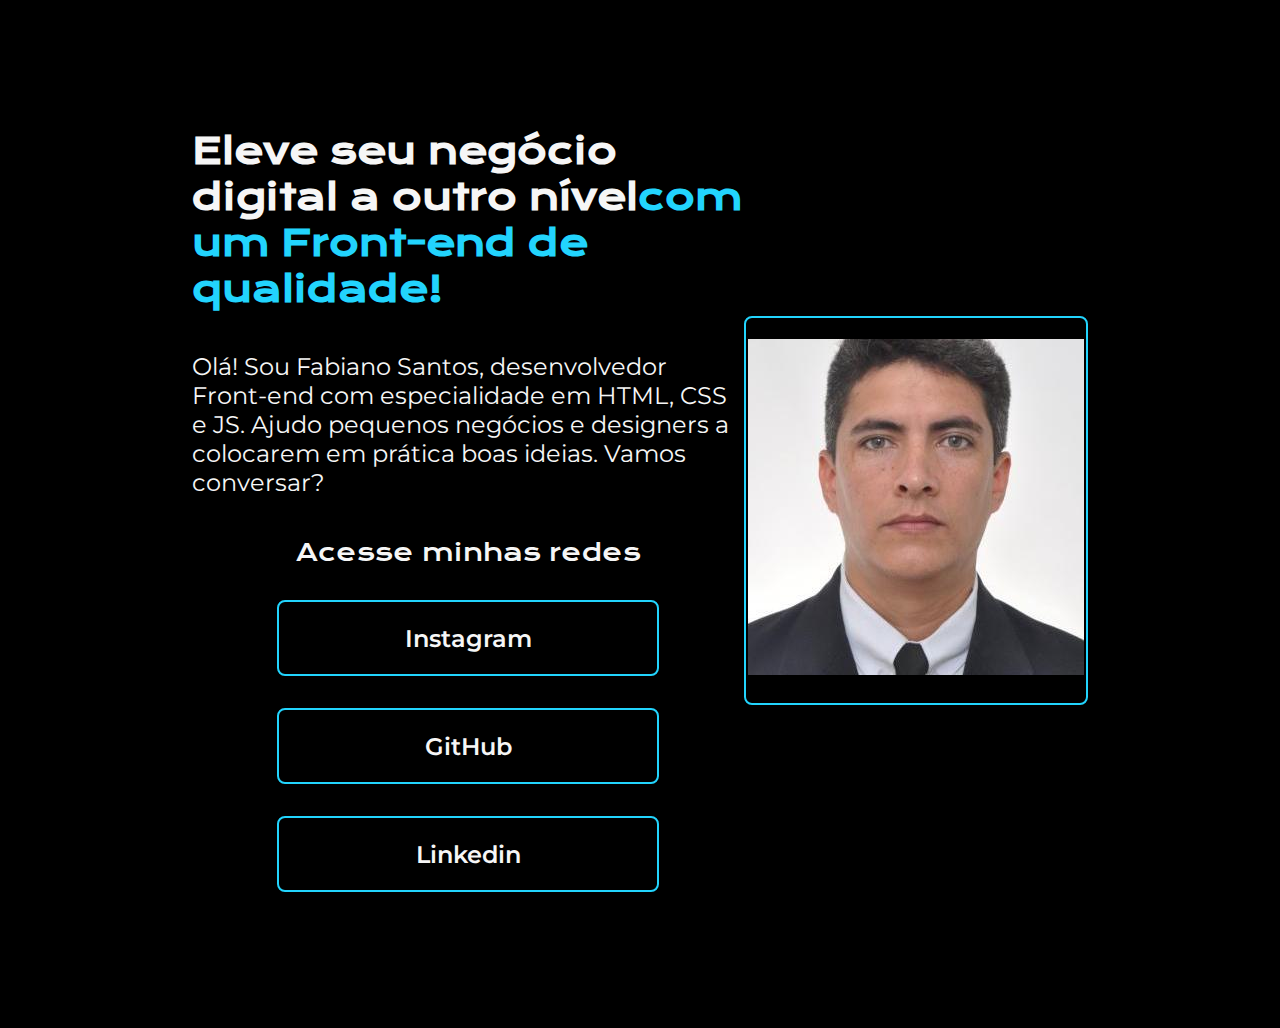
==== index.html @ b11f6f28 "arquivos para o portifolio" ====
<!DOCTYPE html>
<html lang="pt-br">

<head>
    <meta charset="UTF-8">
    <meta http-equiv="X-UA-Compatible" content="IE=edge">
    <meta name="viewport" content="width=device-width, initial-scale=1.0">
    <title>Portifolio</title>
    <link rel="stylesheet" href="style.css">
</head>

<body>
    <header></header>
    <main class="apresentacao">
        <section class="apresentacao__conteudo">
            <h1 class="apresentacao__conteudo__titulo">Eleve seu negócio digital a outro nível<strong 
            class="titulo-destaque">com um Front-end de qualidade!
            </strong></h1>
            <p class="apresentacao__conteudo__texto">Olá! Sou Fabiano Santos, desenvolvedor
            Front-end com especialidade em HTML, 
            CSS e JS. Ajudo pequenos negócios e designers a
            colocarem em prática boas ideias. Vamos
            conversar?</p>
            <div class="apresentacao__links">
                <h2 class="apresentacao__links__subtitulo">Acesse minhas redes</h2>
                <a class="apresentacao__links__link" href="https://www.instagram.com/fabiano100medo/">Instagram</a>
                <a class="apresentacao__links__link" href="https://github.com/Mukito">GitHub</a>
                <a class="apresentacao__links__link" href="https://www.linkedin.com/in/fabiano-santos-014645bb">Linkedin</a>
            </div>
        </section>
        <a class="apresentacao__links__link">
            <img src="Imagem3.jpg" alt="Foto do Fabiano Santos programando">
        </a>
    </main>
    <footer></footer>
</body>

</html>
---- style.css ----
@import url('https://fonts.googleapis.com/css2?family=Krona+One&family=Montserrat:wght@400;600&display=swap');

*{
    margin: 0;
    padding: 0;
}

body{
    height: 100vh;
    box-sizing: border-box;
    background-color: #000000;
    color: #F6F6F6;
}

.titulo-destaque{
    color: #22D4FD;
}

.apresentacao{
    margin: 10% 15%;
    display: flex;
    align-items: center;
    justify-content: space-between;
}
.apresentacao__conteudo{
    width: 615px;
    display: flex;
    flex-direction: column;
    gap: 40px;
}

.apresentacao__conteudo__titulo{
    font-size: 36px;
    font-family: 'Krona One', sans-serif;
}

.apresentacao__conteudo__texto{
    font-size: 24px;
    font-family: 'Montserrat', sans-serif;
}

.apresentacao__links{
    display: flex;
    flex-direction: column;
    justify-content: space-between;
    align-items: center;
    gap: 32px;
}
.apresentacao__links__subtitulo{
    font-family: 'Krona One', sans-serif;
    font-weight: 400;
    font-size: 24px;
}
.apresentacao__links__link{
    /* background-color: #22D4FD; */
    border: 2px solid #22D4FD;
    width: 378px;
    text-align: center;
    border-radius: 8px;
    font-size: 24px;
    font-weight: 600;
    padding: 21.5px 0;
    text-decoration: none;
    color: #F6F6F6;
    font-family: 'Montserrat', sans-serif;
}
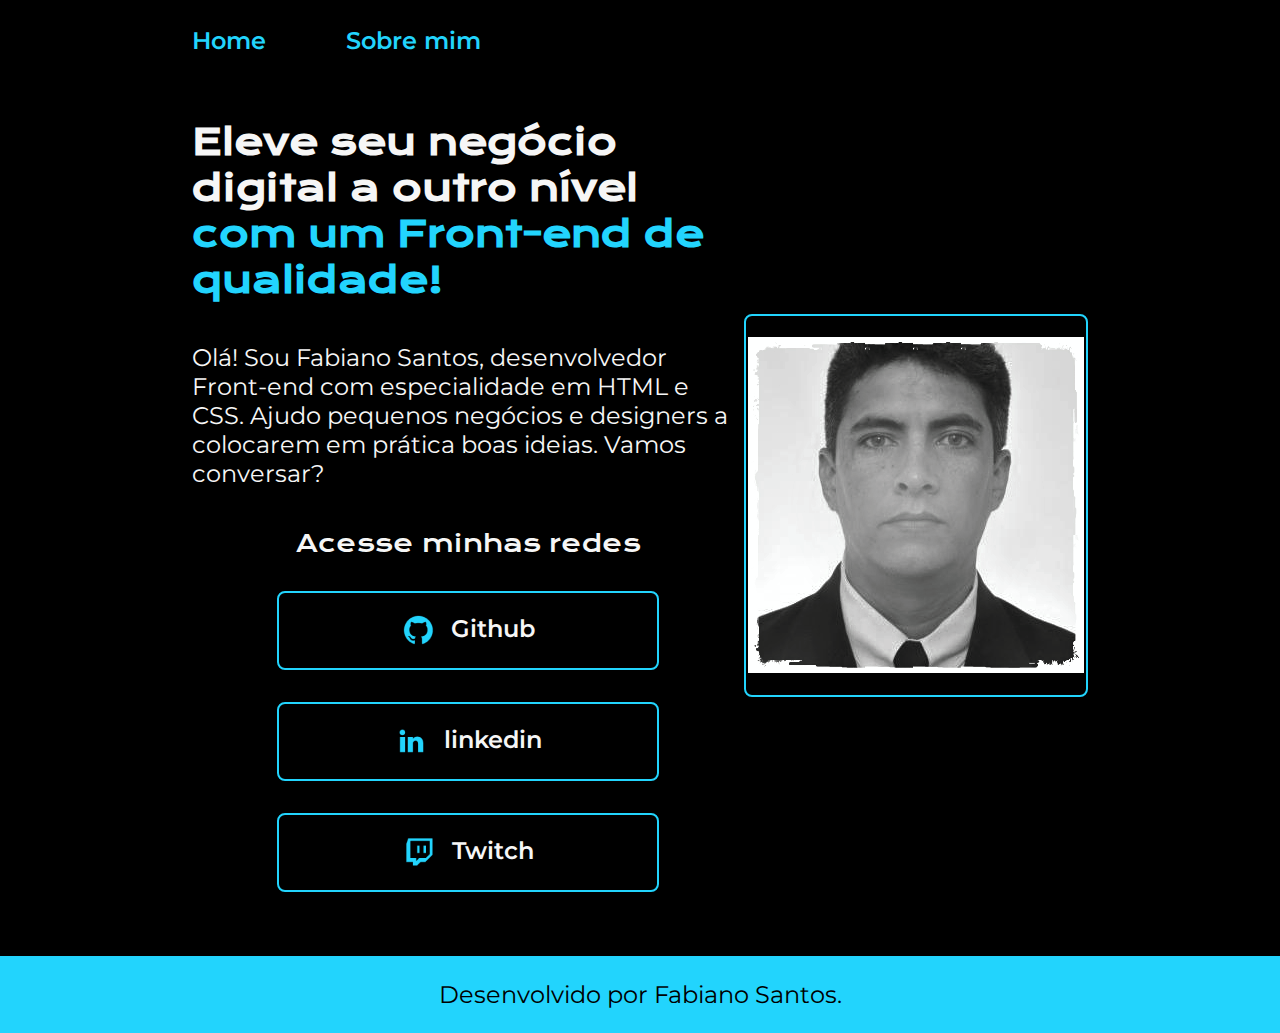
==== commit f1dab4b8: "Up" ====
--- a/index.html
+++ b/index.html
@@ -6,33 +6,49 @@
     <meta http-equiv="X-UA-Compatible" content="IE=edge">
     <meta name="viewport" content="width=device-width, initial-scale=1.0">
     <title>Portifolio</title>
-    <link rel="stylesheet" href="style.css">
+    <link rel="stylesheet" href="./styles/style.css">
 </head>
 
 <body>
-    <header></header>
+    <header class="cabecalho">
+        <nav class="cabecalho__menu">
+            <a class="cabecalho__menu__link" href="index.html">Home</a>
+            <a class="cabecalho__menu__link" href="about.html">Sobre mim</a>
+        </nav>
+    </header>
     <main class="apresentacao">
         <section class="apresentacao__conteudo">
             <h1 class="apresentacao__conteudo__titulo">Eleve seu negócio digital a outro nível<strong 
-            class="titulo-destaque">com um Front-end de qualidade!
+            class="titulo-destaque"> com um Front-end de qualidade!
             </strong></h1>
             <p class="apresentacao__conteudo__texto">Olá! Sou Fabiano Santos, desenvolvedor
-            Front-end com especialidade em HTML, 
-            CSS e JS. Ajudo pequenos negócios e designers a
+            Front-end com especialidade em HTML e
+            CSS. Ajudo pequenos negócios e designers a
             colocarem em prática boas ideias. Vamos
             conversar?</p>
             <div class="apresentacao__links">
                 <h2 class="apresentacao__links__subtitulo">Acesse minhas redes</h2>
-                <a class="apresentacao__links__link" href="https://www.instagram.com/fabiano100medo/">Instagram</a>
-                <a class="apresentacao__links__link" href="https://github.com/Mukito">GitHub</a>
-                <a class="apresentacao__links__link" href="https://www.linkedin.com/in/fabiano-santos-014645bb">Linkedin</a>
+                <a class="apresentacao__links__link" href="https://github.com/Mukito">
+                    <img src="./assets/github.png">
+                    Github
+                </a>
+                <a class="apresentacao__links__link" href="https://www.linkedin.com/in/fabiano-santos-014645bb">
+                    <img src="./assets/linkedin.png">
+                    linkedin
+                </a>
+                <a class="apresentacao__links__link" href="https://www.twitch.tv/mukitobr">
+                    <img src="./assets/twitch.png">
+                    Twitch
+                </a>
             </div>
         </section>
-        <a class="apresentacao__links__link">
-            <img src="Imagem3.jpg" alt="Foto do Fabiano Santos programando">
+        <a class="apresentacao__links__link" href="about.html">
+            <img src="assets/pretoebranco.png" alt="Foto do Fabiano Santos">
         </a>
     </main>
-    <footer></footer>
+    <footer class="rodape">
+        <p>Desenvolvido por Fabiano Santos.</p>
+    </footer>
 </body>
 
 </html>--- a/styles/style.css
+++ b/styles/style.css
@@ -0,0 +1,92 @@
+@import url('https://fonts.googleapis.com/css2?family=Krona+One&family=Montserrat:wght@400;600&display=swap');
+
+*{
+    margin: 0;
+    padding: 0;
+}
+
+body{
+    /* height: 100vh; */
+    box-sizing: border-box;
+    background-color: #000000;
+    color: #F6F6F6;
+}
+.cabecalho{
+    padding: 2% 0% 0% 15%;
+}
+.cabecalho__menu{
+    display: flex;
+    gap: 80px;
+}
+.cabecalho__menu__link{
+    font-family: 'Montserrat', sans-serif;
+    font-size: 24px;
+    font-weight: 600;
+    color: #22D4FD;
+    text-decoration: none;
+}
+.apresentacao{
+    padding: 5% 15%;
+    display: flex;
+    align-items: center;
+    justify-content: space-between;
+}
+.apresentacao__conteudo{
+    width: 615px;
+    display: flex;
+    flex-direction: column;
+    gap: 40px;
+}
+
+.apresentacao__conteudo__titulo{
+    font-size: 36px;
+    font-family: 'Krona One', sans-serif;
+}
+.titulo-destaque{
+    color: #22D4FD;
+}
+.apresentacao__conteudo__texto{
+    font-size: 24px;
+    font-family: 'Montserrat', sans-serif;
+}
+
+.apresentacao__links{
+    display: flex;
+    flex-direction: column;
+    justify-content: space-between;
+    align-items: center;
+    gap: 32px;
+}
+.apresentacao__links__subtitulo{
+    font-family: 'Krona One', sans-serif;
+    font-weight: 400;
+    font-size: 24px;
+}
+.apresentacao__links__link{
+    /* background-color: #22D4FD; */
+    display: flex;
+    justify-content: center;
+    gap: 16px;
+    border: 2px solid #22D4FD;
+    width: 378px;
+    text-align: center;
+    border-radius: 8px;
+    font-size: 24px;
+    font-weight: 600;
+    padding: 21.5px 0;
+    text-decoration: none;
+    color: #F6F6F6;
+    font-family: 'Montserrat', sans-serif;
+}
+.apresentacao__links__link:hover{
+    background-color: #272727;
+}
+.rodape{
+    color: #000000;
+    background-color: #22D4FD;
+    padding: 24px;
+    text-align: center;
+    font-family: 'Montserrat', sans-serif;
+    font-size: 24px;
+    font-weight: 400;
+}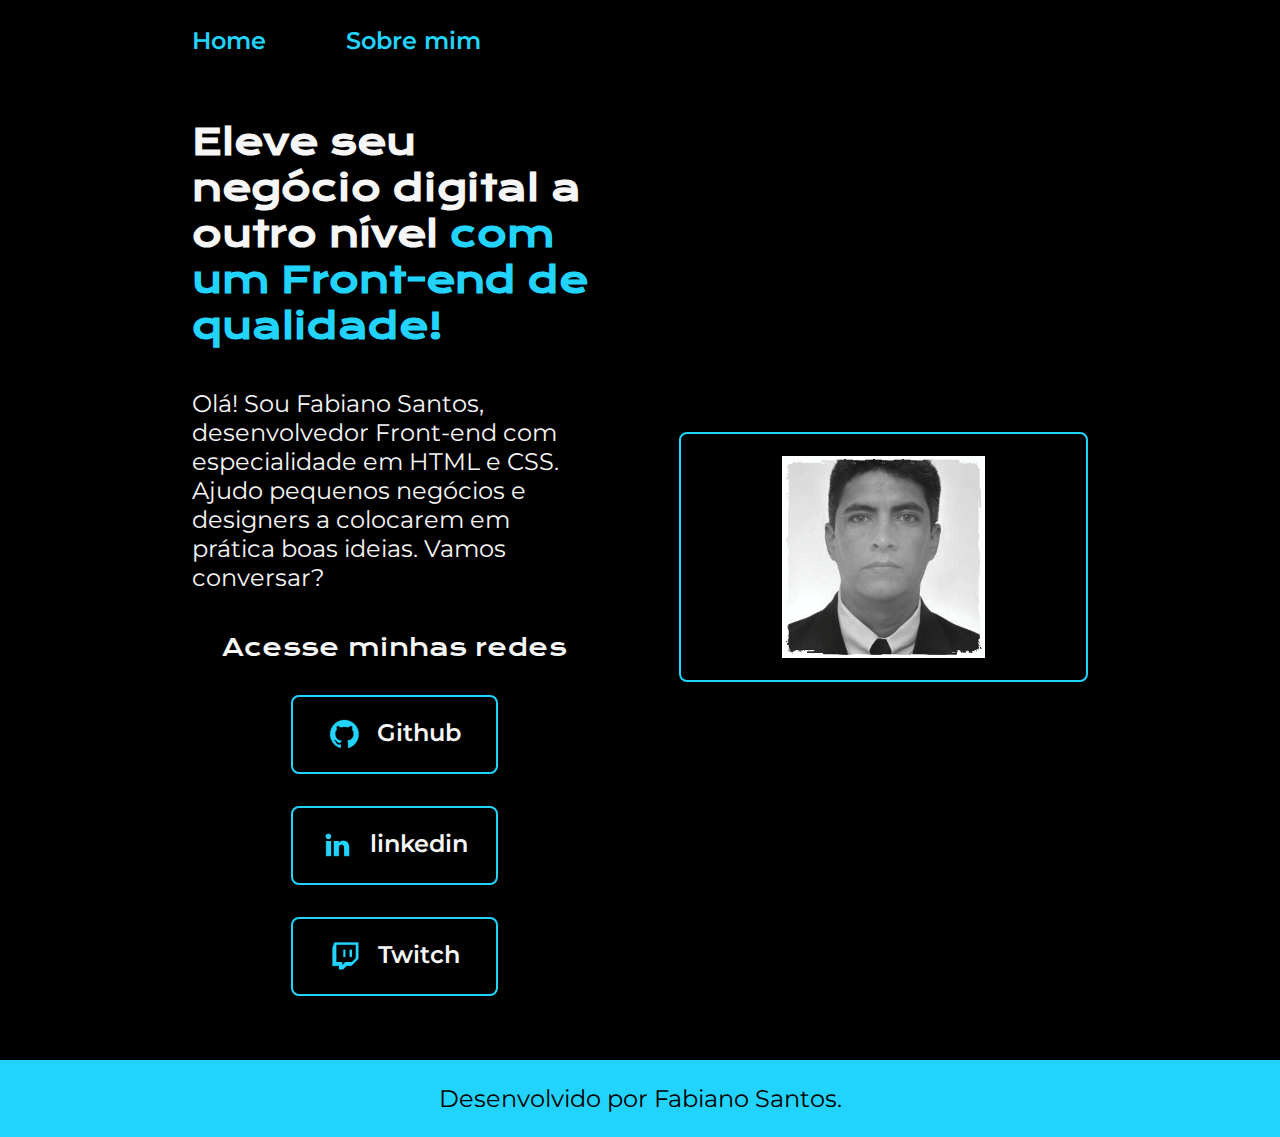
==== commit 5ac52ca5: "UP2" ====
--- a/index.html
+++ b/index.html
@@ -43,7 +43,7 @@
             </div>
         </section>
         <a class="apresentacao__links__link" href="about.html">
-            <img src="assets/pretoebranco.png" alt="Foto do Fabiano Santos">
+            <img class="apresentacao__imagem" src="assets/pretoebranco.png" alt="Foto do Fabiano Santos">
         </a>
     </main>
     <footer class="rodape">
--- a/styles/style.css
+++ b/styles/style.css
@@ -20,7 +20,7 @@
 }
 .cabecalho__menu__link{
     font-family: 'Montserrat', sans-serif;
-    font-size: 24px;
+    font-size: 1.5rem;
     font-weight: 600;
     color: #22D4FD;
     text-decoration: none;
@@ -30,23 +30,24 @@
     display: flex;
     align-items: center;
     justify-content: space-between;
+    gap: 82px;
 }
 .apresentacao__conteudo{
-    width: 615px;
+    width: 50%;
     display: flex;
     flex-direction: column;
     gap: 40px;
 }
 
 .apresentacao__conteudo__titulo{
-    font-size: 36px;
+    font-size: 2.25rem;
     font-family: 'Krona One', sans-serif;
 }
 .titulo-destaque{
     color: #22D4FD;
 }
 .apresentacao__conteudo__texto{
-    font-size: 24px;
+    font-size: 1.5rem;
     font-family: 'Montserrat', sans-serif;
 }
 
@@ -60,7 +61,7 @@
 .apresentacao__links__subtitulo{
     font-family: 'Krona One', sans-serif;
     font-weight: 400;
-    font-size: 24px;
+    font-size: 1.5rem;
 }
 .apresentacao__links__link{
     /* background-color: #22D4FD; */
@@ -68,10 +69,10 @@
     justify-content: center;
     gap: 16px;
     border: 2px solid #22D4FD;
-    width: 378px;
+    width: 50%;
     text-align: center;
     border-radius: 8px;
-    font-size: 24px;
+    font-size: 1.5rem;
     font-weight: 600;
     padding: 21.5px 0;
     text-decoration: none;
@@ -81,12 +82,37 @@
 .apresentacao__links__link:hover{
     background-color: #272727;
 }
+
+.apresentacao__imagem {
+    width: 50%;
+}
 .rodape{
     color: #000000;
     background-color: #22D4FD;
     padding: 24px;
     text-align: center;
     font-family: 'Montserrat', sans-serif;
-    font-size: 24px;
+    font-size: 1.5rem;
     font-weight: 400;
+}
+
+@media (max-width: 1200px) {
+    .cabecalho {
+        padding: 10%;
+    }
+
+    .cabecalho__menu{
+        justify-content: center;
+    }
+
+    .apresentacao {
+        flex-direction: column-reverse;
+        padding: 5%;
+
+    }
+
+    .apresentacao__conteudo {
+        width: auto;
+    }
+
 }